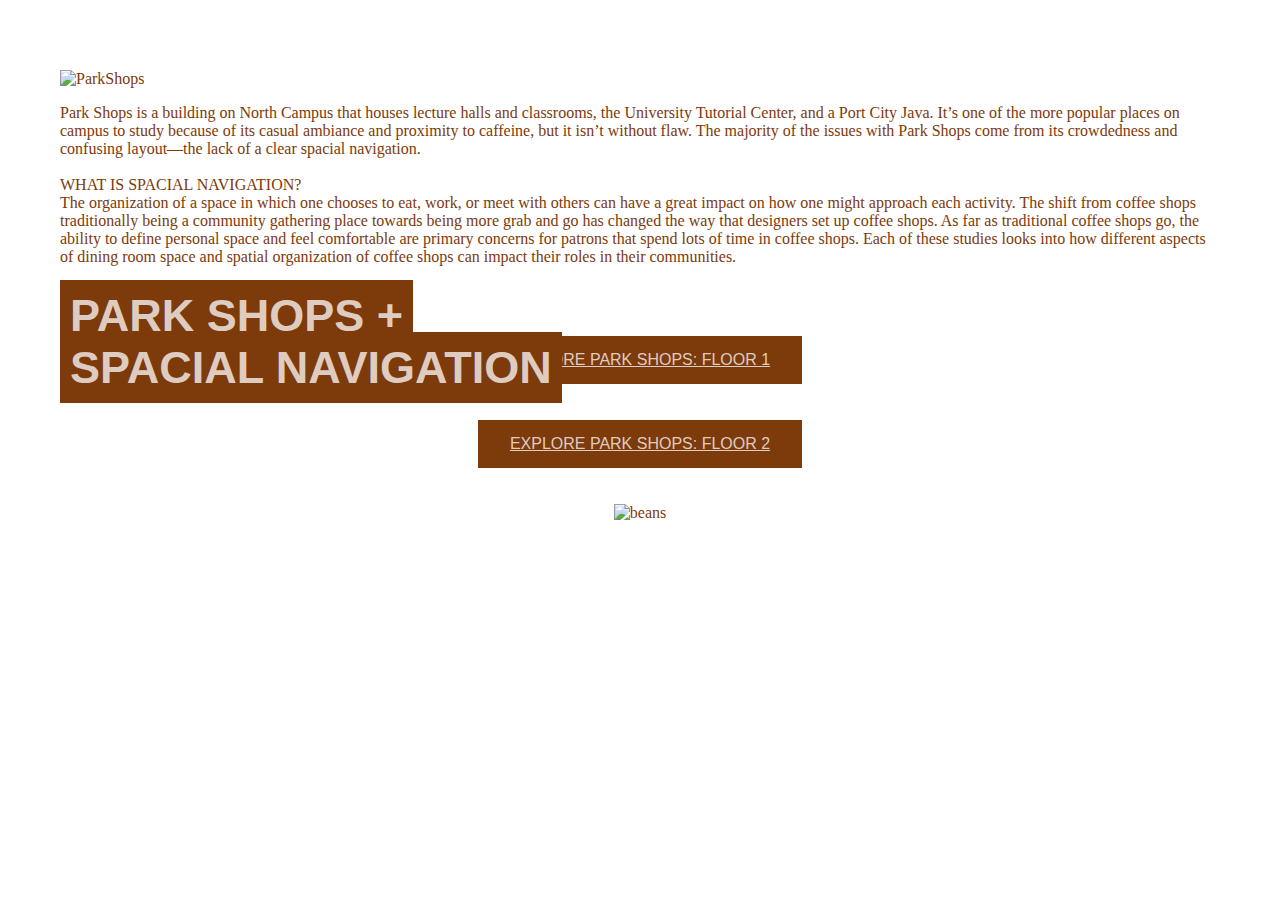
==== index.html @ 9f89cc5b "initial upload" ====
<!doctype html>

<html lang="en">

<head> 
    <link rel="stylesheet" href="refer.css">
  <meta charset="utf-8">
  <title>PARK SHOPS</title>
  <meta name="description" content="PARK SHOPS">
  <meta name="author" content="SitePoint">

</head>
<!-- Content goes here-->
<body style="background color:#dfccc1;">

      <div class="image"> <!-- the image container -->
<img src="/Users/emmacarter/Desktop/NCSU/SECOND YEAR/SPRING 2020/SETTING DESIGN/Project 2/code/images/parkshops.png" alt="ParkShops">
<h2>
<span>PARK SHOPS +<span class='spacer'></span><br /><span class='spacer'></span>SPACIAL NAVIGATION</span> <!-- span tag to beautify it efficiently -->
</h2> <!-- the text -->
</div>
    
      
    <p>Park Shops is a building on North Campus that houses lecture halls and classrooms, the University Tutorial Center, and a Port City Java. It’s one of the more popular places on campus to study because of its casual ambiance and proximity to caffeine, but it isn’t without flaw. The majority of the issues with Park Shops come from its crowdedness and confusing layout—the lack of a clear <b>spacial navigation.</b><br><br> 
   <b>WHAT IS SPACIAL NAVIGATION?</b><br>
        The organization of a space in which one chooses to eat, work, or meet with others can have a great impact on how one might approach each activity. The shift from coffee shops traditionally being a community gathering place towards being more grab and go has changed the way that designers set up coffee shops. As far as traditional coffee shops go, the ability to define personal space and feel comfortable are primary concerns for patrons that spend lots of time in coffee shops. Each of these studies looks into how different aspects of dining room space and spatial organization of coffee shops can impact their roles in their communities.
    <br><br><br><br>
        <center><button class=button><a href="Exploring.html" style="color: #dfccc1";>EXPLORE PARK SHOPS: FLOOR 1</a></button></center> <br><br>
        <center><button class=button><a href="Floor2.html" style="color: #dfccc1";>EXPLORE PARK SHOPS: FLOOR 2</a></button></center>
        <br><br>
        <center><img src="/Users/emmacarter/Desktop/NCSU/SECOND YEAR/SPRING 2020/SETTING DESIGN/Project 2/code/images/Untitled-1.png" alt="beans" width="50" height="50"></center>
        
        
    </p>
  
</body>

</html>
---- refer.css ----
@charset "UTF-8";
/* Body */
body {
	font-family: brandon grotesque;
	background-color: #fff;
    color: #7d3a0b;
	margin-top: 70px;
	margin-right: 60px;
	margin-bottom: 0px;
	margin-left: 60px;
	font-style: normal;
	font-weight: 200;
}

/* Container */
.container {
	width: 90%;
	margin-left: auto;
	margin-right: auto;
	height: 1000px;
	background-color: #FFFFFF;
}

/* button */
.button {
  background-color: #7d3a0b;
  border: none;
  color: #dfccc1;
  padding: 15px 32px;
  text-align: center;
  text-decoration: none;
  display: inline-block;
  font-size: 16px;
}

/* header image */
.image 
{ 
position: relative; /* To help the image + text element to get along with the rest of the page*/ 
width: 100%; /* for IE 6 */ 
} 
h2 
{ 
position: absolute; /* To place the text on the image*/
top: 200px; /* The exact location of the text from the top of the image*/
left: 0; /* Other beautification stuff */
width: 100%; 
}
/* Coloring time */
h2 span /* decorating the text within the span tag */
{ 
color: #dfccc1; 
font: bold 45px Brandon Grotesque, Sans-Serif; 
letter-spacing: 0px; 
background: #7d3a0b; /* fallback color */ 
background: #7d3a0b; padding: 10px; 
}
h2 span.spacer { padding:0 5px; } /* to pad the background color of text to make it look more elegant */
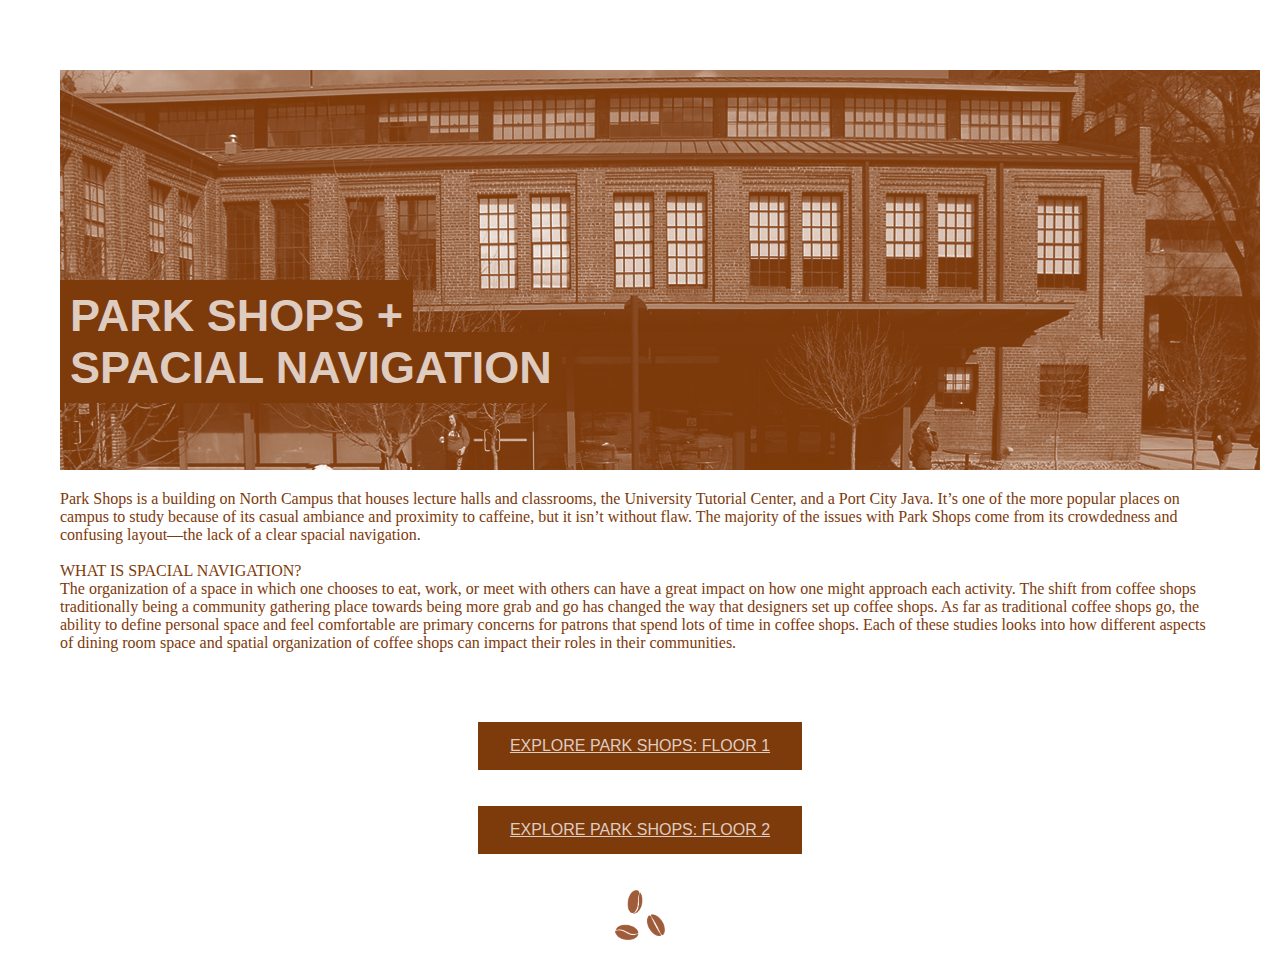
==== commit 983ec57f: "HTML 2" ====
--- a/index.html
+++ b/index.html
@@ -14,7 +14,7 @@
 <body style="background color:#dfccc1;">
 
       <div class="image"> <!-- the image container -->
-<img src="/Users/emmacarter/Desktop/NCSU/SECOND YEAR/SPRING 2020/SETTING DESIGN/Project 2/code/images/parkshops.png" alt="ParkShops">
+<img src="images/parkshops.png" alt="ParkShops">
 <h2>
 <span>PARK SHOPS +<span class='spacer'></span><br /><span class='spacer'></span>SPACIAL NAVIGATION</span> <!-- span tag to beautify it efficiently -->
 </h2> <!-- the text -->
@@ -28,7 +28,7 @@
         <center><button class=button><a href="Exploring.html" style="color: #dfccc1";>EXPLORE PARK SHOPS: FLOOR 1</a></button></center> <br><br>
         <center><button class=button><a href="Floor2.html" style="color: #dfccc1";>EXPLORE PARK SHOPS: FLOOR 2</a></button></center>
         <br><br>
-        <center><img src="/Users/emmacarter/Desktop/NCSU/SECOND YEAR/SPRING 2020/SETTING DESIGN/Project 2/code/images/Untitled-1.png" alt="beans" width="50" height="50"></center>
+        <center><img src="images/Untitled-1.png" alt="beans" width="50" height="50"></center>
         
         
     </p>
